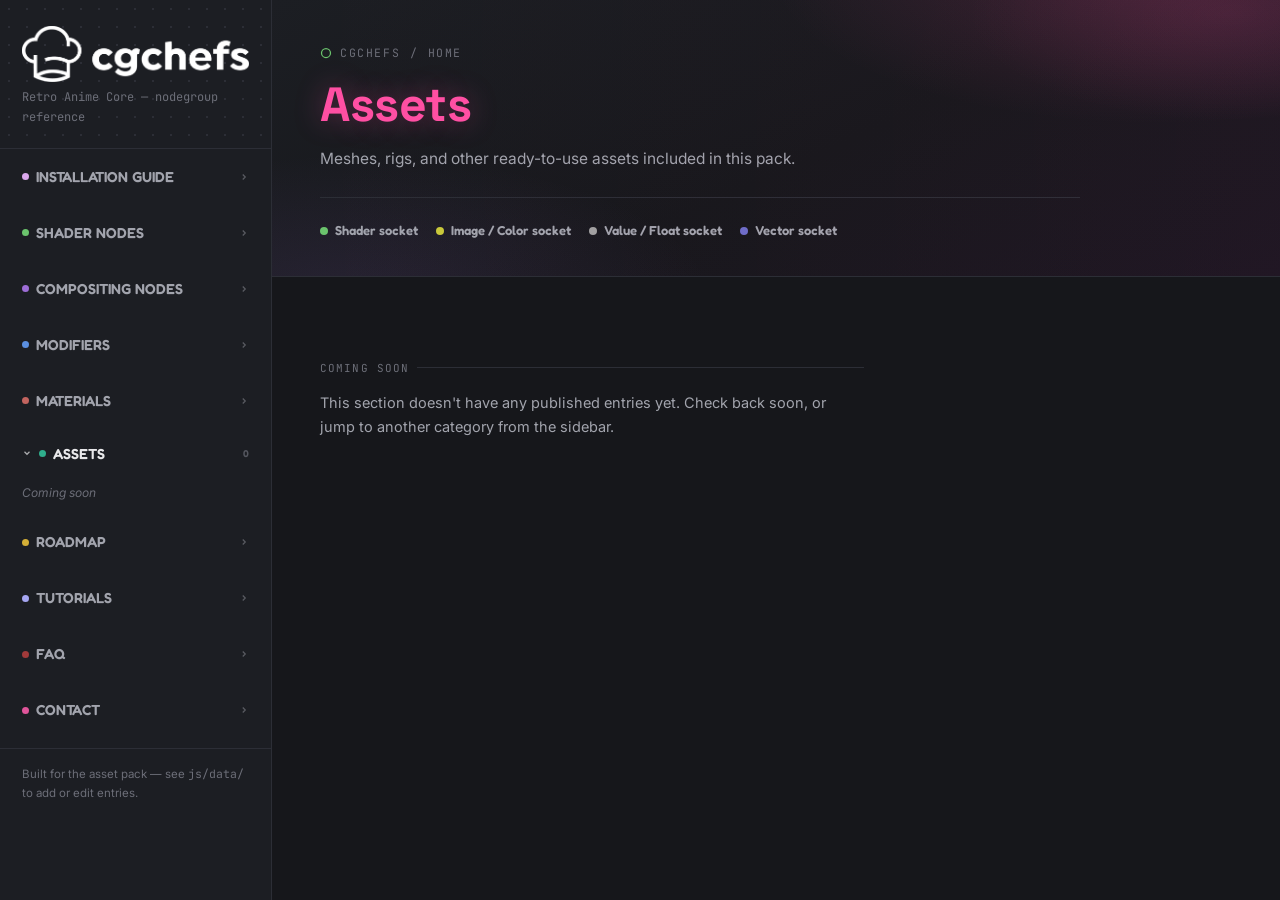
==== assets.html @ 4c5e09e4 "Split site into one page per category" ====
<!DOCTYPE html>
<html lang="en">
<head>
<meta charset="UTF-8">
<meta name="viewport" content="width=device-width, initial-scale=1.0">
<title>CGCHEFS — Assets</title>
<link rel="preconnect" href="https://fonts.googleapis.com">
<link href="https://fonts.googleapis.com/css2?family=Space+Grotesk:wght@400;500;600;700&family=Inter:wght@400;500;600&family=JetBrains+Mono:wght@400;500&family=Fredoka:wght@500;600;700&display=swap" rel="stylesheet">
<link rel="stylesheet" href="css/styles.css">

</head>
<body>

<button class="sidebar-toggle" id="sidebarToggle" aria-label="Toggle navigation">
  <svg width="18" height="18" viewBox="0 0 24 24" fill="none" stroke="currentColor" stroke-width="2"><line x1="3" y1="6" x2="21" y2="6"/><line x1="3" y1="12" x2="21" y2="12"/><line x1="3" y1="18" x2="21" y2="18"/></svg>
</button>
<div class="sidebar-scrim" id="sidebarScrim"></div>

<div class="shell">

  <!-- ============================================================
       SIDEBAR — auto-built from CAT_META in js/app.js. The current
       page's own category expands into individual node links; every
       other category is a single link out to its own page.
       ============================================================ -->
  <nav class="sidebar" id="sidebar">
    <div class="sidebar-head dotgrid">
      <a class="mark" href="index.html">
        <img src="images/cgchefs-logo.png" alt="CGCHEFS" class="brand-logo">
      </a>
      <div class="sub">Retro Anime Core — nodegroup reference</div>
    </div>
    <div id="navContent"></div>
    <div class="sidebar-foot">Built for the asset pack — see <span class="mono">js/data/</span> to add or edit entries.</div>
  </nav>

  <div class="main-col">
    <!-- ============================================================
         PAGE HEADER
         ============================================================ -->
    <header class="hero hero-compact">
      <div class="hero-inner">
        <div class="hero-eyebrow">
          <svg width="12" height="12" viewBox="0 0 24 24" fill="none" stroke="#6bc46d" stroke-width="2.5"><circle cx="12" cy="12" r="9"/></svg>
          CGCHEFS <a href="index.html" class="eyebrow-home-link">/ Home</a>
        </div>
        <h1>Assets</h1>
        <p class="lead">Meshes, rigs, and other ready-to-use assets included in this pack.</p>
        <div class="hero-legend">
          <div class="legend-item"><span class="dot" style="background:var(--sock-shader)"></span>Shader socket</div>
          <div class="legend-item"><span class="dot" style="background:var(--sock-image)"></span>Image / Color socket</div>
          <div class="legend-item"><span class="dot" style="background:var(--sock-value)"></span>Value / Float socket</div>
          <div class="legend-item"><span class="dot" style="background:var(--sock-vector)"></span>Vector socket</div>
        </div>
      </div>
    </header>

    <!-- ============================================================
         NODE ARTICLES — auto-built from this page's own NODEGROUPS
         ============================================================ -->
    <main id="articleContent"></main>
  </div>
</div>

<script>window.NODEGROUPS = []; window.PAGE_CATEGORY = "assets";</script>
<!-- No entries yet for "assets". When you add js/data/assets.js,
     load it here BEFORE app.js, e.g.:
     <script src="js/data/assets.js"></script> -->
<script src="js/app.js"></script>

</body>
</html>
---- css/styles.css ----
/* ============================================================
     DESIGN TOKENS
     ============================================================ */
  :root{
    --bg:            #16171b;
    --bg-raised:     #1c1e23;
    --panel:         #1f2127;
    --panel-2:       #24262d;
    --border:        #2c2e36;
    --border-soft:   #24262d;
    --text:          #e8e8ea;
    --text-dim:      #a2a4ad;
    --text-faint:    #6c6e78;

    /* socket colors — lifted straight from Blender's node editor */
    --sock-shader:   #6bc46d;  /* green  */
    --sock-value:    #a1a1a1;  /* grey   */
    --sock-vector:   #6d6dc9;  /* purple */
    --sock-color:    #c9c93a;  /* yellow */
    --sock-image:    #c9c93a;  /* yellow */

    --cat-shader:    #6bc46d;
    --cat-compositor:#9d6dd6;
    --accent-pink:   #ff4fa3;
    --cat-install:   #dba8ec;
    --cat-modifiers: #5b8fe0;
    --cat-materials: #c2645f;
    --cat-assets:    #2fae8c;
    --cat-roadmap:   #d4af37;
    --cat-tutorials: #a6a6f2;
    --cat-faq:       #a13a3a;
    --cat-contact:   #e0559a;

    /* shader nodegroup subcategories (outliner sub-tree) */
    --sub-color:      #d9c14a;
    --sub-core:       #6bc46d;
    --sub-dynamic:    #e8794a;
    --sub-mapping:    #5b8fe0;
    --sub-normals:    #6d6dc9;
    --sub-shaders:    #9d6dd6;
    --sub-texturing:  #c2645f;
    --sub-utilities:  #2fae8c;

    --radius: 5px;
    --sidebar-w: 272px;
    --imgpanel-w: 300px;
  }

  *{box-sizing:border-box;}
  html{scroll-behavior:smooth;}

  /* dark, subtle scrollbars everywhere (sidebar + page) */
  *{
    scrollbar-width: thin;
    scrollbar-color: #35373f transparent;
  }
  ::-webkit-scrollbar{ width:8px; height:8px; }
  ::-webkit-scrollbar-track{ background:transparent; }
  ::-webkit-scrollbar-thumb{
    background:#35373f;
    border-radius:8px;
    border:2px solid transparent;
    background-clip:padding-box;
  }
  ::-webkit-scrollbar-thumb:hover{ background:#454852; background-clip:padding-box; }
  body{
    margin:0;
    background:var(--bg);
    color:var(--text);
    font-family:'Inter',sans-serif;
    font-size:15px;
    line-height:1.65;
  }
  h1,h2,h3,h4{
    font-family:'Space Grotesk',sans-serif;
    font-weight:600;
    letter-spacing:-0.01em;
    color:var(--text);
    margin:0 0 .5em 0;
  }
  code, .mono{ font-family:'JetBrains Mono',monospace; }
  a{ color:inherit; }
  p{ margin:0 0 1em 0; color:var(--text-dim); }

  /* subtle node-editor dot grid, used behind hero + sidebar header */
  .dotgrid{
    background-image: radial-gradient(var(--border) 1px, transparent 1px);
    background-size: 18px 18px;
  }

  /* ============================================================
     LAYOUT SHELL
     ============================================================ */
  .shell{
    min-height:100vh;
  }

  /* ---------------- SIDEBAR ---------------- */
  .sidebar{
    position:fixed;
    top:0; left:0; bottom:0;
    width:var(--sidebar-w);
    background:var(--bg-raised);
    border-right:1px solid var(--border);
    overflow-y:auto;
    z-index:40;
    transition:transform .25s ease;
    scrollbar-width:none; /* Firefox: hide scrollbar entirely */
  }
  .sidebar::-webkit-scrollbar{ display:none; } /* Chrome/Safari/Edge: hide scrollbar entirely */
  .sidebar-head{
    padding:26px 22px 20px 22px;
    border-bottom:1px solid var(--border);
  }
  .sidebar-head .mark{
    display:flex; align-items:center; gap:9px;
    text-decoration:none; color:inherit;
  }
  .sidebar-head .mark .brand-logo{
    display:block;
    max-width:100%;
    height:auto;
  }
  .sidebar-head .sub{
    margin-top:6px; font-size:12px; color:var(--text-faint);
    font-family:'JetBrains Mono',monospace;
  }

  .nav-group{ padding:2px 12px 2px 12px; }
  .nav-group-label{
    font-family:'Fredoka',sans-serif;
    font-weight:600;
    font-size:14.5px; letter-spacing:0; text-transform:uppercase;
    color:var(--text-dim);
    padding:14px 10px 14px 10px;
    display:flex; align-items:center; gap:7px;
    width:100%;
    background:none; border:none;
    cursor:pointer;
    text-align:left;
    text-decoration:none;
    border-radius:var(--radius);
  }
  .nav-group-label:hover{ color:var(--text); background:var(--panel-2); }
  .nav-group-label .dot{ width:7px; height:7px; border-radius:50%; flex:none; }
  .nav-group-label .chevron{
    flex:none; transition:transform .15s ease; opacity:.7;
  }
  .nav-group-label.collapsed .chevron{ transform:rotate(-90deg); }
  .nav-group-label .group-count{
    margin-left:auto;
    color:var(--text-faint);
    font-size:10px;
    opacity:.7;
  }

  /* a category that ISN'T the current page: single row, links out to that
     category's own page (index.html for install, "<key>.html" otherwise) */
  .nav-group-label.nav-external .external-arrow{
    margin-left:auto; flex:none; opacity:.45;
  }
  .nav-group-label.nav-external:hover .external-arrow{ opacity:.8; }

  /* the current page's own category row in the sidebar */
  .nav-group-label.current-page{ color:var(--text); }

  .nav-group-links{
    display:grid;
    grid-template-rows: 1fr;
    transition: grid-template-rows .28s ease;
  }
  .nav-group-links .links-inner{
    overflow:hidden;
    min-height:0;
    display:flex; flex-direction:column;
  }
  .nav-group-links.collapsed{
    grid-template-rows: 0fr;
  }

  .nav-link{
    display:flex; align-items:center; gap:9px;
    padding:10px 10px 10px 10px;
    margin:0;
    border-radius:var(--radius);
    font-size:13.5px;
    color:var(--text-dim);
    text-decoration:none;
    cursor:pointer;
    border-left:2px solid transparent;
    transition:background .12s ease, color .12s ease, border-color .12s ease;
  }
  .nav-link .stub{
    width:6px; height:6px; border-radius:50%; flex:none; opacity:.65;
  }
  .nav-link:hover{ background:var(--panel-2); color:var(--text); }
  .nav-link.active{
    background:var(--panel-2);
    color:var(--text);
    border-left:2px solid var(--accent-active, #6bc46d);
  }
  .nav-link.active .stub{ opacity:1; }

  .nav-empty{
    padding:7px 10px 10px 10px;
    font-size:12px;
    font-style:italic;
    color:var(--text-faint);
  }

  /* ---------------- NESTED SUBGROUPS (outliner sub-tree, e.g. Shader Nodes > Color) ---------------- */
  .nav-subgroup{ padding-left:8px; }
  .nav-subgroup-label{
    font-family:'Fredoka',sans-serif;
    font-weight:600;
    font-size:12.5px; letter-spacing:0; text-transform:uppercase;
    color:var(--text-dim);
    padding:9px 10px 9px 22px;
    display:flex; align-items:center; gap:7px;
    width:100%;
    background:none; border:none;
    cursor:pointer;
    text-align:left;
    border-radius:var(--radius);
  }
  .nav-subgroup-label:hover{ color:var(--text); background:var(--panel-2); }
  .nav-subgroup-label .dot{ width:6px; height:6px; border-radius:50%; flex:none; }
  .nav-subgroup-label .chevron{
    width:8px; height:8px; flex:none; transition:transform .15s ease; opacity:.6;
  }
  .nav-subgroup-label.collapsed .chevron{ transform:rotate(-90deg); }
  .nav-subgroup-label .group-count{
    margin-left:auto;
    color:var(--text-faint);
    font-size:9.5px;
    opacity:.7;
  }
  .nav-subgroup-links{
    display:grid;
    grid-template-rows: 1fr;
    transition: grid-template-rows .22s ease;
  }
  .nav-subgroup-links .links-inner{
    overflow:hidden;
    min-height:0;
    display:flex; flex-direction:column;
  }
  .nav-subgroup-links.collapsed{
    grid-template-rows: 0fr;
  }
  .nav-link.sub-link{ padding-left:32px; font-size:13px; }
  .nav-subgroup .nav-empty{ padding-left:22px; }

  .sidebar-foot{
    padding:16px 22px 26px 22px;
    font-size:11.5px; color:var(--text-faint);
    border-top:1px solid var(--border);
    margin-top:10px;
  }

  /* mobile sidebar toggle */
  .sidebar-toggle{
    display:none;
    position:fixed; top:14px; left:14px; z-index:60;
    background:var(--panel-2); border:1px solid var(--border);
    color:var(--text); width:38px; height:38px; border-radius:var(--radius);
    align-items:center; justify-content:center; cursor:pointer;
  }
  .sidebar-scrim{
    display:none;
    position:fixed; inset:0; background:rgba(0,0,0,.55); z-index:35;
  }

  /* ---------------- MAIN COLUMN ---------------- */
  .main-col{
    margin-left:var(--sidebar-w);
  }

  /* Hero */
  .hero{
    padding:64px 48px 46px 48px;
    border-bottom:1px solid var(--border);
    position:relative;
    overflow:hidden;
    background:
      radial-gradient(ellipse 70% 100% at 88% -10%, rgba(255,79,163,.16), transparent 55%),
      radial-gradient(ellipse 60% 90% at 8% 110%, rgba(157,109,214,.12), transparent 60%),
      linear-gradient(155deg, var(--bg-raised) 0%, var(--bg) 55%, #1a1520 100%);
  }
  .hero::after{
    content:"";
    position:absolute; inset:0;
    background:
      radial-gradient(ellipse 40% 60% at 95% 5%, rgba(255,79,163,.10), transparent 65%),
      linear-gradient(90deg, transparent 0%, rgba(255,79,163,.03) 100%);
    pointer-events:none;
  }
  .hero-inner{ max-width:760px; position:relative; }
  .hero-eyebrow{
    font-family:'JetBrains Mono',monospace;
    font-size:11.5px; letter-spacing:.14em; text-transform:uppercase;
    color:var(--text-faint);
    display:flex; align-items:center; gap:8px;
    margin-bottom:16px;
  }
  .eyebrow-home-link{
    color:var(--text-faint); text-decoration:none; margin-left:2px;
  }
  .eyebrow-home-link:hover{ color:var(--text); text-decoration:underline; }

  /* compact variant of .hero used on per-category pages (everything except
     the homepage) — same look, less vertical padding since there's no
     full brand pitch to make room for */
  .hero.hero-compact{ padding:44px 48px 34px 48px; }
  .hero h1{
    font-size:48px; line-height:1.1; margin-bottom:14px;
    font-weight:700;
    color:var(--accent-pink);
    text-shadow: 0 0 28px rgba(255,79,163,.35);
  }
  .hero p.lead{
    font-size:15.5px; color:var(--text-dim); max-width:560px;
  }
  .hero-legend{
    display:flex; flex-wrap:wrap; gap:18px;
    margin-top:26px; padding-top:22px; border-top:1px solid var(--border);
  }
  .legend-item{
    display:flex; align-items:center; gap:7px;
    font-family:'Fredoka',sans-serif; font-weight:600;
    font-size:13px; letter-spacing:0; color:var(--text-dim);
  }
  .legend-item .dot{ width:8px; height:8px; border-radius:50%; }

  /* ---------------- NODE ARTICLE ---------------- */
  .node-article{
    padding:52px 48px 10px 48px;
    border-bottom:1px solid var(--border);
    display:grid;
    grid-template-columns: 1fr var(--imgpanel-w);
    gap:44px;
    align-items:start;
    scroll-margin-top:20px;
  }
  .node-article:last-of-type{ border-bottom:none; }

  .node-main{ max-width:640px; min-width:0; }

  .node-kicker{
    display:flex; align-items:center; gap:10px; margin-bottom:10px;
  }
  .cat-badge{
    display:inline-flex; align-items:center; gap:6px;
    font-family:'Fredoka',sans-serif;
    font-weight:600;
    font-size:11.5px; letter-spacing:0; text-transform:uppercase;
    padding:4px 9px; border-radius:3px;
    border:1px solid var(--border);
    color:var(--text-dim);
  }
  .cat-badge .dot{ width:6px; height:6px; border-radius:50%; }
  .node-path{
    font-family:'Fredoka',sans-serif; font-weight:500;
    font-size:12.5px; letter-spacing:0; color:var(--text-faint);
  }

  .node-main h2{
    font-size:25px; margin-bottom:6px; display:flex; align-items:center; gap:10px;
  }
  .node-tagline{
    font-size:14px; color:var(--text-faint); font-style:italic; margin-bottom:18px;
  }
  .node-desc{ font-size:14.5px; }

  .section-label{
    font-family:'JetBrains Mono',monospace;
    font-size:11px; letter-spacing:.1em; text-transform:uppercase;
    color:var(--text-faint);
    margin:30px 0 14px 0;
    display:flex; align-items:center; gap:8px;
  }
  .section-label::after{
    content:""; flex:1; height:1px; background:var(--border);
  }

  .socket-row{
    display:grid;
    grid-template-columns: 16px 1fr;
    gap:10px;
    padding:12px 0;
    border-top:1px solid var(--border-soft);
  }
  .socket-row:first-of-type{ border-top:none; }
  .socket-dot-col{ padding-top:5px; }
  .socket-dot{
    width:9px; height:9px; border-radius:50%;
    box-shadow:0 0 0 3px var(--panel);
  }
  .socket-name-row{
    display:flex; align-items:baseline; gap:9px; flex-wrap:wrap; margin-bottom:3px;
  }
  .socket-name{ font-weight:600; font-size:14px; color:var(--text); }
  .socket-desc{ font-size:13.5px; color:var(--text-dim); margin:0; }

  .outputs-list{ margin-top:2px; }

  .node-note{
    margin-top:22px;
    padding:12px 14px;
    border:1px solid var(--border);
    border-left:2px solid var(--sock-image);
    border-radius:var(--radius);
    background:var(--panel-2);
    font-size:12.5px;
    color:var(--text-dim);
  }
  .node-note strong{ color:var(--text); }

  /* ---------------- IMAGE PANEL (per node) ---------------- */
  .node-images{
    position:sticky; top:20px;
    display:flex; flex-direction:column; gap:16px;
  }
  .img-slot{
    border:1px dashed var(--border);
    border-radius:var(--radius);
    background:var(--panel);
    aspect-ratio: 4 / 3;
    display:flex; flex-direction:column; align-items:center; justify-content:center;
    gap:8px;
    color:var(--text-faint);
    text-align:center;
    padding:14px;
    overflow:hidden;
  }
  .img-slot svg{ opacity:.55; }
  .img-slot .slot-label{
    font-family:'JetBrains Mono',monospace; font-size:11px; color:var(--text-dim);
  }
  .img-slot .slot-hint{
    font-size:10.5px; color:var(--text-faint); max-width:180px;
  }
  .img-slot.has-image{
    border-style:solid;
    padding:0;
    aspect-ratio:auto;
    display:block;
  }
  .img-slot.has-image img{
    display:block; width:100%; height:auto;
  }
  .img-caption{
    font-size:11.5px; color:var(--text-faint); text-align:center; margin-top:-8px;
  }

  /* ---------------- EMPTY PAGE (category with no published entries yet) ---------------- */
  .empty-page{
    padding:52px 48px; max-width:640px;
  }
  .empty-page p{ font-size:14.5px; }

  /* ---------------- RESPONSIVE ---------------- */
  @media (max-width: 980px){
    .node-article{ grid-template-columns:1fr; }
    .node-images{ position:static; flex-direction:row; overflow-x:auto; }
    .img-slot{ min-width:220px; aspect-ratio:4/3; }
  }
  @media (max-width: 760px){
    .sidebar{ transform:translateX(-100%); }
    .sidebar.open{ transform:translateX(0); }
    .sidebar-toggle{ display:flex; }
    .sidebar-scrim.open{ display:block; }
    .main-col{ margin-left:0; width:100%; }
    .hero{ padding:80px 22px 34px 22px; }
    .node-article{ padding:38px 22px; gap:28px; }
    .node-images{ flex-direction:column; }
  }
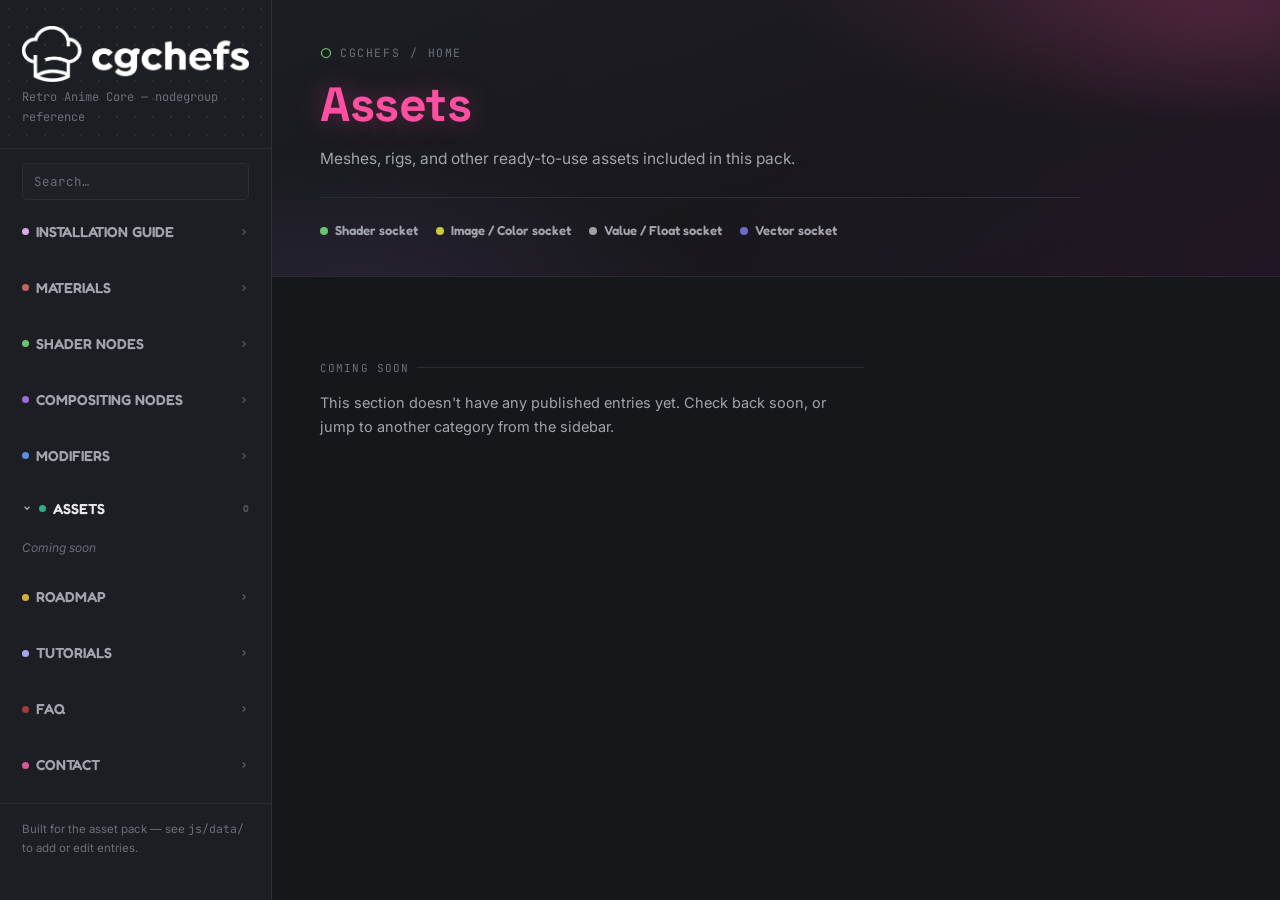
==== commit fcc6ee3f: "Add global search bar function" ====
--- a/assets.html
+++ b/assets.html
@@ -30,6 +30,10 @@
       </a>
       <div class="sub">Retro Anime Core — nodegroup reference</div>
     </div>
+    <div class="sidebar-search">
+      <input type="search" id="navSearch" class="mono" placeholder="Search…" autocomplete="off" spellcheck="false">
+    </div>
+    <div id="searchCrossResults" class="search-cross-results"></div>
     <div id="navContent"></div>
     <div class="sidebar-foot">Built for the asset pack — see <span class="mono">js/data/</span> to add or edit entries.</div>
   </nav>
@@ -63,6 +67,7 @@
 </div>
 
 <script>window.NODEGROUPS = []; window.PAGE_CATEGORY = "assets";</script>
+<script src="js/data/search-index.js"></script>
 <!-- No entries yet for "assets". When you add js/data/assets.js,
      load it here BEFORE app.js, e.g.:
      <script src="js/data/assets.js"></script> -->
--- a/css/styles.css
+++ b/css/styles.css
@@ -126,6 +126,57 @@
     font-family:'JetBrains Mono',monospace;
   }
 
+  /* ---------------- SIDEBAR SEARCH ---------------- */
+  .sidebar-search{ padding:14px 22px 4px 22px; }
+  .sidebar-search input{
+    width:100%;
+    background:var(--panel);
+    border:1px solid var(--border);
+    border-radius:var(--radius);
+    color:var(--text);
+    font-size:12.5px;
+    padding:9px 11px;
+    outline:none;
+  }
+  .sidebar-search input::placeholder{ color:var(--text-faint); }
+  .sidebar-search input:focus{ border-color:var(--accent-pink); }
+  /* hide the native Chrome/Edge "x" clear icon so it doesn't clash with the
+     dark theme's default styling */
+  .sidebar-search input::-webkit-search-cancel-button{ opacity:.6; }
+
+  .search-hide{ display:none !important; }
+  .search-no-results{
+    display:none;
+    padding:8px 10px 4px 10px;
+  }
+  .search-no-results.show{ display:block; }
+
+  /* cross-page results (from window.SEARCH_INDEX) — matches in categories
+     this page didn't load, shown right below the search box */
+  .search-cross-results{
+    display:none;
+    padding:2px 12px 10px 12px;
+    border-bottom:1px solid var(--border);
+    margin-bottom:4px;
+  }
+  .search-cross-results.show{ display:block; }
+  .search-cross-results .nav-empty{ padding:7px 10px; }
+  .cross-result{
+    display:flex; align-items:center; gap:9px;
+    padding:8px 10px;
+    border-radius:var(--radius);
+    text-decoration:none;
+    color:var(--text-dim);
+  }
+  .cross-result:hover{ background:var(--panel-2); color:var(--text); }
+  .cross-result .dot{ width:6px; height:6px; border-radius:50%; flex:none; }
+  .cross-result-body{ display:flex; flex-direction:column; gap:1px; min-width:0; }
+  .cross-result-name{ font-size:13px; color:inherit; }
+  .cross-result-cat{
+    font-family:'JetBrains Mono',monospace;
+    font-size:10px; color:var(--text-faint);
+  }
+
   .nav-group{ padding:2px 12px 2px 12px; }
   .nav-group-label{
     font-family:'Fredoka',sans-serif;
@@ -312,6 +363,40 @@
      the homepage) — same look, less vertical padding since there's no
      full brand pitch to make room for */
   .hero.hero-compact{ padding:44px 48px 34px 48px; }
+
+  /* ---------------- HOMEPAGE CARD GRID ---------------- */
+  .home-section{ padding:12px 48px 64px 48px; }
+  .home-grid{
+    display:grid;
+    grid-template-columns:repeat(auto-fill, minmax(230px, 1fr));
+    gap:14px;
+    margin-top:20px;
+  }
+  .home-card{
+    display:block;
+    padding:18px 20px;
+    border:1px solid var(--border);
+    border-radius:var(--radius);
+    background:var(--panel);
+    text-decoration:none;
+    color:inherit;
+    transition:border-color .15s ease, background .15s ease, transform .15s ease;
+  }
+  .home-card:hover{
+    border-color:var(--card-accent, var(--accent-pink));
+    background:var(--panel-2);
+    transform:translateY(-2px);
+  }
+  .home-card-head{
+    display:flex; align-items:center; gap:8px; margin-bottom:8px;
+  }
+  .home-card-head .dot{ width:8px; height:8px; border-radius:50%; flex:none; }
+  .home-card h3{
+    font-size:15.5px; margin:0; font-family:'Space Grotesk',sans-serif;
+  }
+  .home-card p{
+    font-size:13px; color:var(--text-dim); margin:0; line-height:1.55;
+  }
   .hero h1{
     font-size:48px; line-height:1.1; margin-bottom:14px;
     font-weight:700;
@@ -474,4 +559,5 @@
     .hero{ padding:80px 22px 34px 22px; }
     .node-article{ padding:38px 22px; gap:28px; }
     .node-images{ flex-direction:column; }
-  }
+    .home-section{ padding:8px 22px 44px 22px; }
+  }
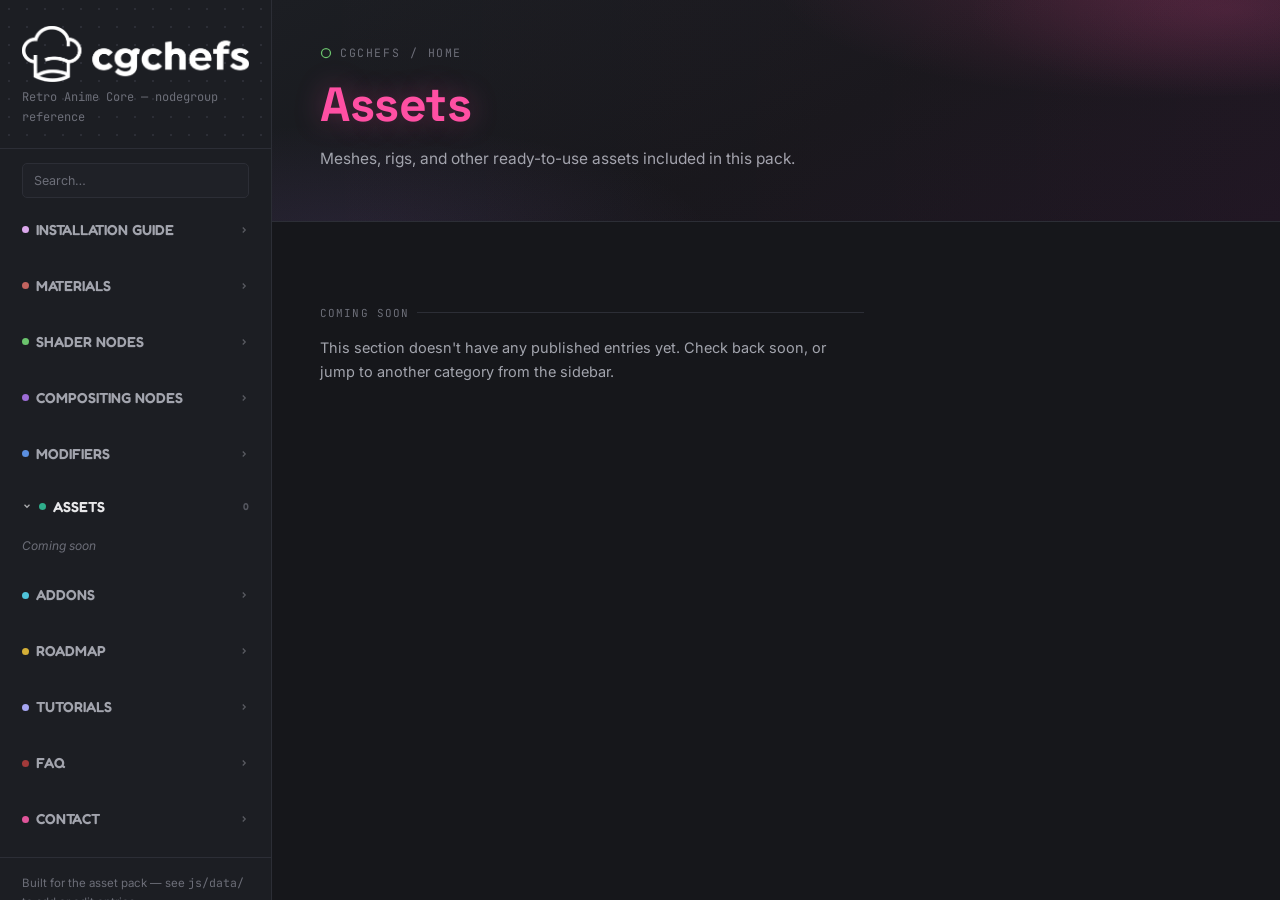
==== commit b074e0f3: "Updated shader text entries and UI cleanup shadeurs" ====
--- a/assets.html
+++ b/assets.html
@@ -50,12 +50,6 @@
         </div>
         <h1>Assets</h1>
         <p class="lead">Meshes, rigs, and other ready-to-use assets included in this pack.</p>
-        <div class="hero-legend">
-          <div class="legend-item"><span class="dot" style="background:var(--sock-shader)"></span>Shader socket</div>
-          <div class="legend-item"><span class="dot" style="background:var(--sock-image)"></span>Image / Color socket</div>
-          <div class="legend-item"><span class="dot" style="background:var(--sock-value)"></span>Value / Float socket</div>
-          <div class="legend-item"><span class="dot" style="background:var(--sock-vector)"></span>Vector socket</div>
-        </div>
       </div>
     </header>
 
--- a/css/styles.css
+++ b/css/styles.css
@@ -26,6 +26,7 @@
     --cat-modifiers: #5b8fe0;
     --cat-materials: #c2645f;
     --cat-assets:    #2fae8c;
+    --cat-addons:    #4fc3d9;
     --cat-roadmap:   #d4af37;
     --cat-tutorials: #a6a6f2;
     --cat-faq:       #a13a3a;
@@ -42,8 +43,9 @@
     --sub-utilities:  #2fae8c;
 
     --radius: 5px;
+    --radius-img: 12px;
     --sidebar-w: 272px;
-    --imgpanel-w: 300px;
+    --imgpanel-w: 350px;
   }
 
   *{box-sizing:border-box;}
@@ -129,20 +131,33 @@
   /* ---------------- SIDEBAR SEARCH ---------------- */
   .sidebar-search{ padding:14px 22px 4px 22px; }
   .sidebar-search input{
+    /* reset native OS/browser search-field chrome (Firefox/Safari/some
+       Windows Chrome builds otherwise render this as a plain white system
+       text field, ignoring the background/border below) */
+    appearance:none;
+    -webkit-appearance:none;
+    -moz-appearance:none;
     width:100%;
-    background:var(--panel);
+    background-color:var(--panel);
+    background-image:none;
+    box-shadow:none;
     border:1px solid var(--border);
     border-radius:var(--radius);
     color:var(--text);
+    font-family:'Inter',sans-serif;
     font-size:12.5px;
     padding:9px 11px;
     outline:none;
   }
-  .sidebar-search input::placeholder{ color:var(--text-faint); }
+  .sidebar-search input::placeholder{ color:var(--text-faint); opacity:1; }
   .sidebar-search input:focus{ border-color:var(--accent-pink); }
-  /* hide the native Chrome/Edge "x" clear icon so it doesn't clash with the
-     dark theme's default styling */
-  .sidebar-search input::-webkit-search-cancel-button{ opacity:.6; }
+  /* hide the native search-field icon/clear-button chrome across engines
+     so nothing native peeks through the reset above */
+  .sidebar-search input::-webkit-search-cancel-button,
+  .sidebar-search input::-webkit-search-decoration{
+    -webkit-appearance:none;
+    appearance:none;
+  }
 
   .search-hide{ display:none !important; }
   .search-no-results{
@@ -406,16 +421,6 @@
   .hero p.lead{
     font-size:15.5px; color:var(--text-dim); max-width:560px;
   }
-  .hero-legend{
-    display:flex; flex-wrap:wrap; gap:18px;
-    margin-top:26px; padding-top:22px; border-top:1px solid var(--border);
-  }
-  .legend-item{
-    display:flex; align-items:center; gap:7px;
-    font-family:'Fredoka',sans-serif; font-weight:600;
-    font-size:13px; letter-spacing:0; color:var(--text-dim);
-  }
-  .legend-item .dot{ width:8px; height:8px; border-radius:50%; }
 
   /* ---------------- NODE ARTICLE ---------------- */
   .node-article{
@@ -487,6 +492,102 @@
   .socket-name{ font-weight:600; font-size:14px; color:var(--text); }
   .socket-desc{ font-size:13.5px; color:var(--text-dim); margin:0; }
 
+  /* ---------------- GROUPED INPUT PANELS (Blender-style panel/subpanel hierarchy) ---------------- */
+  /* Used instead of a flat .socket-row stack when a nodegroup's `inputs` are
+     organized into panels (e.g. Smart Bevel SN's Basic Bevel Control /
+     Texture Settings / Chips Settings / Mapping Settings). See panelBlock()
+     in js/app.js — depth 0 is a top-level panel, deeper levels get
+     .is-nested + a depth-N class for indentation/accent.
+     Each header is a full-width <button> (a real, easy click/tap hitbox —
+     not just the text) with a Blender-style side chevron instead of a
+     socket dot, since a panel groups sockets rather than being one itself.
+     The body collapses via the same grid-rows technique as the sidebar's
+     .nav-group-links/.nav-subgroup-links — see initInputPanels() in
+     js/app.js for the click handler. Top-level panels start expanded;
+     subpanels (depth 1+) start collapsed, same convention as the sidebar's
+     own subgroup accordion. */
+  .input-panel{ margin-top:22px; }
+  .input-panel:first-child{ margin-top:0; }
+
+  .input-panel-head{
+    display:flex; align-items:center; gap:10px;
+    width:100%;
+    padding:11px 14px;
+    background:var(--panel-2);
+    border:none;
+    border-radius:var(--radius);
+    cursor:pointer;
+    text-align:left;
+    outline:none;
+  }
+  .input-panel-head:hover{ background:var(--border-soft); }
+  .input-panel-head .chevron{
+    flex:none; width:17px; height:17px;
+    color:var(--text-dim); transition:transform .15s ease;
+  }
+  .input-panel-head.collapsed .chevron{ transform:rotate(-90deg); }
+  .input-panel-name{
+    font-family:'Fredoka',sans-serif; font-weight:700;
+    font-size:16px; letter-spacing:.01em; color:var(--text);
+  }
+  .input-panel-desc{
+    font-size:12.5px; color:var(--text-faint);
+    margin:10px 2px 8px 2px; line-height:1.5;
+  }
+  .input-panel-fields{ padding:0 2px; }
+  .input-panel-fields .socket-row:first-of-type{ border-top:none; }
+
+  .input-panel-body{
+    display:grid;
+    grid-template-rows: 1fr;
+    transition: grid-template-rows .25s ease;
+  }
+  .input-panel-body .input-panel-body-inner{
+    overflow:hidden;
+    min-height:0;
+  }
+  .input-panel-body.collapsed{ grid-template-rows: 0fr; }
+
+  .input-panel.is-nested{
+    margin-top:14px;
+    margin-left:20px;
+    padding-left:14px;
+    border-left:2px solid var(--border);
+  }
+  .input-panel.is-nested .input-panel-head{
+    background:none; border:none; outline:none;
+    padding:8px 8px 8px 4px;
+  }
+  .input-panel.is-nested .input-panel-head:hover{ background:var(--panel-2); }
+  .input-panel.is-nested .input-panel-name{ font-size:14px; font-weight:600; }
+  .input-panel.is-nested .chevron{ width:13px; height:13px; }
+
+  .input-panel.is-nested.depth-2{ border-left-style:dashed; }
+  .input-panel.is-nested.depth-2 .input-panel-name{ font-size:13px; font-weight:600; color:var(--text-dim); }
+
+  /* ---------------- ADDON FEATURE / REQUIREMENT LISTS (Addons tab) ---------------- */
+  /* Addons aren't nodegroups — no Inputs/Outputs sockets — so they use a
+     plain bulleted list here instead of .socket-row. See the type:"addon"
+     branch in buildArticles() (js/app.js). */
+  .addon-list{
+    list-style:none;
+    margin:0; padding:0;
+  }
+  .addon-list li{
+    position:relative;
+    padding:12px 0 12px 18px;
+    border-top:1px solid var(--border-soft);
+    font-size:13.5px;
+    color:var(--text-dim);
+  }
+  .addon-list li:first-child{ border-top:none; }
+  .addon-list li::before{
+    content:"";
+    position:absolute; left:0; top:19px;
+    width:6px; height:6px; border-radius:50%;
+    background:var(--cat-addons);
+  }
+
   .outputs-list{ margin-top:2px; }
 
   .node-note{
@@ -502,13 +603,19 @@
   .node-note strong{ color:var(--text); }
 
   /* ---------------- IMAGE PANEL (per node) ---------------- */
+  /* Every node-article gets its own sticky .node-images panel, so as you
+     scroll past several articles, more than one can be visible/overlapping
+     at once. z-index:1 here is the shared baseline so they stack in a
+     stable, predictable order; the hover-to-enlarge rules below raise
+     whichever one currently contains the hovered image above ALL of them. */
   .node-images{
     position:sticky; top:20px;
+    z-index:1;
     display:flex; flex-direction:column; gap:16px;
   }
   .img-slot{
     border:1px dashed var(--border);
-    border-radius:var(--radius);
+    border-radius:var(--radius-img);
     background:var(--panel);
     aspect-ratio: 4 / 3;
     display:flex; flex-direction:column; align-items:center; justify-content:center;
@@ -526,16 +633,64 @@
     font-size:10.5px; color:var(--text-faint); max-width:180px;
   }
   .img-slot.has-image{
-    border-style:solid;
+    border:none;
     padding:0;
     aspect-ratio:auto;
     display:block;
+    position:relative;
+    cursor:zoom-in;
+    /* Always visible, not just while hovering: the enlarge below is done
+       with `transform: scale()` on the img itself rather than swapping its
+       position/size, so it needs room to visually grow past this box's
+       edges without an abrupt clip/unclip toggle at the moment of hover. */
+    overflow:visible;
   }
   .img-slot.has-image img{
     display:block; width:100%; height:auto;
+    /* The container above used to clip this to get rounded corners; now
+       that overflow stays visible (for the animation below), the image
+       needs its own matching radius so it still reads as rounded at rest. */
+    border-radius:var(--radius-img);
+    transform-origin: top right;
+    transition: transform .32s cubic-bezier(.22,.9,.28,1);
   }
   .img-caption{
     font-size:11.5px; color:var(--text-faint); text-align:center; margin-top:-8px;
+  }
+
+  /* ---------------- HOVER-TO-ENLARGE (node preview screenshots) ---------------- */
+  /* Screenshots are dense with small in-panel UI text that isn't legible at
+     the 350px thumbnail size — hovering smoothly scales the image up to its
+     native pixel dimensions via `transform: scale()` (animatable, unlike the
+     width/position swap this replaced), growing outward from the thumbnail's
+     top-right corner (`transform-origin`) so it expands left/down over the
+     page rather than off past the viewport edge. The exact scale factor is
+     per-image (`--zoom-scale`, set by initImageZoom() in js/app.js from each
+     img's naturalWidth ÷ its rendered width) so every screenshot — whatever
+     its native resolution — lands exactly at 1:1 pixels, not an arbitrary
+     fixed zoom. Gated to devices with true hover + a precise pointer (desktop
+     mouse) so touchscreens — which can't "un-hover" — just keep the plain
+     thumbnail. */
+  @media (hover:hover) and (pointer:fine){
+    .img-slot.has-image:hover{
+      z-index:80;
+    }
+    .img-slot.has-image:hover img{
+      transform: scale(var(--zoom-scale, 1));
+    }
+
+    /* Fixes the enlarged image getting covered by the NEXT article's sticky
+       .node-images panel: z-index:80 above only elevates the image within
+       its own panel's stacking context — it can't outrank a sibling panel
+       that sits later in the page. :has() lets us instead promote the
+       whole panel that currently contains the hovered image, so it clears
+       every other panel regardless of scroll position or DOM order. */
+    .node-images:has(.img-slot.has-image:hover){
+      z-index:90;
+    }
+  }
+  @media (prefers-reduced-motion: reduce){
+    .img-slot.has-image img{ transition:none; }
   }
 
   /* ---------------- EMPTY PAGE (category with no published entries yet) ---------------- */
